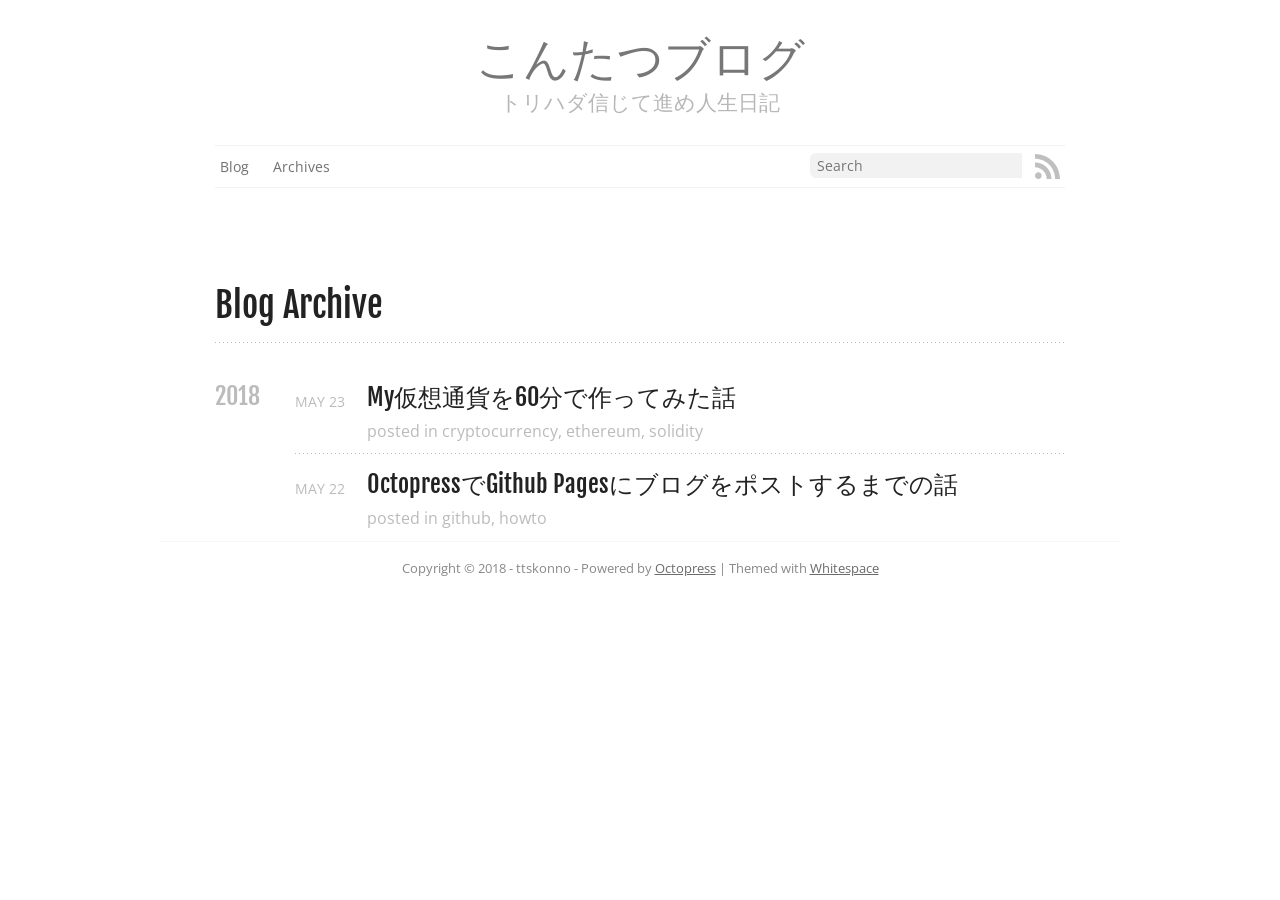
==== blog/archives/index.html @ ac62be60 "Site updated at 2018-05-23 21:17:52 UTC" ====
<!DOCTYPE html>
<!--[if IEMobile 7 ]><html class="no-js iem7"><![endif]-->
<!--[if lt IE 9]><html class="no-js lte-ie8"><![endif]-->
<!--[if (gt IE 8)|(gt IEMobile 7)|!(IEMobile)|!(IE)]><!--><html class="no-js" lang="en"><!--<![endif]-->
<head>
  <meta charset="utf-8">
  <title>Blog Archive - こんたつブログ</title>
  <meta name="author" content="ttskonno">

  
  <meta name="description" content="Blog Archive 2018 My仮想通貨を60分で作ってみた話
May 23 2018 posted in cryptocurrency, ethereum, solidity OctopressでGithub Pagesにブログをポストするまでの話
May 22 2018 posted &hellip;">
  

  <!-- http://t.co/dKP3o1e -->
  <meta name="HandheldFriendly" content="True">
  <meta name="MobileOptimized" content="320">
  <meta name="viewport" content="width=device-width, initial-scale=1">

  
  <link rel="canonical" href="http://ttskonno.github.io/blog/archives">
  <link href="/favicon.png" rel="icon">
  <link href="/stylesheets/screen.css" media="screen, projection" rel="stylesheet" type="text/css">
  <link href="/atom.xml" rel="alternate" title="こんたつブログ" type="application/atom+xml">
  <script src="/javascripts/modernizr-2.0.js"></script>
  <script src="//ajax.googleapis.com/ajax/libs/jquery/1.9.1/jquery.min.js"></script>
  <script>!window.jQuery && document.write(unescape('%3Cscript src="/javascripts/libs/jquery.min.js"%3E%3C/script%3E'))</script>
  <script src="/javascripts/octopress.js" type="text/javascript"></script>
  <!--Fonts from Google"s Web font directory at http://google.com/webfonts -->
<link href="//fonts.googleapis.com/css?family=PT+Serif:regular,italic,bold,bolditalic" rel="stylesheet" type="text/css">
<link href="//fonts.googleapis.com/css?family=Open+Sans" rel="stylesheet" type="text/css">
<link href="//fonts.googleapis.com/css?family=Fjalla+One" rel="stylesheet" type="text/css">
<!--- MathJax Configuration -->
<script type="text/javascript" src="//cdn.mathjax.org/mathjax/latest/MathJax.js?config=TeX-AMS-MML_HTMLorMML"></script>
  

</head>

<body   class="collapse-sidebar sidebar-footer" >
  <header role="banner"><hgroup>
  <h1><a href="/">こんたつブログ</a></h1>
  
    <h2>トリハダ信じて進め人生日記</h2>
  
</hgroup>

</header>
  <nav role="navigation"><ul class="subscribe" data-subscription="rss">
  <li><a href="/atom.xml" rel="subscribe-rss" title="subscribe via RSS" target="_blank"><svg version="1.1" xmlns="http://www.w3.org/2000/svg" xmlns:xlink="http://www.w3.org/1999/xlink" width="25" height="25" viewbox="0 0 100 100"><path class="social" d="M 13.310204,73.332654 C 5.967347,73.332654 0,79.322448 0,86.621428 c 0,7.338776 5.967347,13.262246 13.310204,13.262246 7.370408,0 13.328572,-5.92245 13.328572,-13.262246 0,-7.29898 -5.958164,-13.288774 -13.328572,-13.288774 z M 0.01530612,33.978572 V 53.143878 C 12.493878,53.143878 24.229592,58.02347 33.068368,66.865306 41.894898,75.685714 46.767346,87.47449 46.767346,100 h 19.25 C 66.017346,63.592858 36.4,33.979592 0.01530612,33.978572 l 0,0 z M 0.03877552,0 V 19.17449 C 44.54796,19.17551 80.77551,55.437756 80.77551,100 H 100 C 100,44.87653 55.15102,0 0.03877552,0 z"></path></svg></a></li>
  
</ul>
  
  
  
  
  
  
  
  
  
  
    
      <form action="https://www.google.com/search" method="get">
        <fieldset role="search">
          <input type="hidden" name="sitesearch" value="ttskonno.github.io" />
    
          <input class="search" type="text" name="q" results="0" placeholder="Search"/>
        </fieldset>
      </form>
  
<ul class="main-navigation">
  <li><a href="/">Blog</a></li>
  <li><a href="/blog/archives">Archives</a></li>
</ul>

</nav>
  <div id="main">
    <div id="content">
      <div>
<article role="article">
  
  <header>
    <h1 class="entry-title">Blog Archive</h1>
    
  </header>
  
  <div id="blog-archives">



  
  <h2>2018</h2>

<article>
  
<h1><a href="/blog/2018/05/23/mycryptocurrency/">My仮想通貨を60分で作ってみた話</a></h1>
<time datetime="2018-05-23T19:53:57+09:00" pubdate><span class='month'>May</span> <span class='day'>23</span> <span class='year'>2018</span></time>

<footer>
  <span class="categories">posted in <a class='category' href='/blog/categories/cryptocurrency/'>cryptocurrency</a>, <a class='category' href='/blog/categories/ethereum/'>ethereum</a>, <a class='category' href='/blog/categories/solidity/'>solidity</a></span>
</footer>


</article>



<article>
  
<h1><a href="/blog/2018/05/22/test/">OctopressでGithub Pagesにブログをポストするまでの話</a></h1>
<time datetime="2018-05-22T14:05:03+09:00" pubdate><span class='month'>May</span> <span class='day'>22</span> <span class='year'>2018</span></time>

<footer>
  <span class="categories">posted in <a class='category' href='/blog/categories/github/'>github</a>, <a class='category' href='/blog/categories/howto/'>howto</a></span>
</footer>


</article>

</div>

  
</article>


</div>

<aside class="sidebar">
  
    
  
</aside>


    </div>
  </div>
  <footer role="contentinfo"><p>
  Copyright &copy; 2018 - ttskonno -
  <span class="credit">Powered by <a href="http://octopress.org">Octopress</a> | Themed with <a href="https://github.com/lucaslew/whitespace">Whitespace</a></span>
</p>

</footer>
  










  <script type="text/javascript">
    (function(){
      var twitterWidgets = document.createElement('script');
      twitterWidgets.type = 'text/javascript';
      twitterWidgets.async = true;
      twitterWidgets.src = '//platform.twitter.com/widgets.js';
      document.getElementsByTagName('head')[0].appendChild(twitterWidgets);
    })();
  </script>





</body>
</html>
---- stylesheets/screen.css ----
html,body,div,span,applet,object,iframe,h1,h2,h3,h4,h5,h6,p,blockquote,pre,a,abbr,acronym,address,big,cite,code,del,dfn,em,img,ins,kbd,q,s,samp,small,strike,strong,sub,sup,tt,var,b,u,i,center,dl,dt,dd,ol,ul,li,fieldset,form,label,legend,table,caption,tbody,tfoot,thead,tr,th,td,article,aside,canvas,details,embed,figure,figcaption,footer,header,hgroup,menu,nav,output,ruby,section,summary,time,mark,audio,video{margin:0;padding:0;border:0;font:inherit;font-size:100%;vertical-align:baseline}html{line-height:1}ol,ul{list-style:none}table{border-collapse:collapse;border-spacing:0}caption,th,td{text-align:left;font-weight:normal;vertical-align:middle}q,blockquote{quotes:none}q:before,q:after,blockquote:before,blockquote:after{content:"";content:none}a img{border:none}article,aside,details,figcaption,figure,footer,header,hgroup,main,menu,nav,section,summary{display:block}article,aside,details,figcaption,figure,footer,header,hgroup,main,menu,nav,section,summary{display:block}a{color:#195ea2}a:visited{color:#275480}a:focus{color:#0278ec}a:hover{color:#0278ec}a:active{color:#0151a0}aside.sidebar a{color:#195ea2}aside.sidebar a:focus{color:#0278ec}aside.sidebar a:hover{color:#0278ec}aside.sidebar a:active{color:#0151a0}a{-moz-transition:color .3s;-o-transition:color .3s;-webkit-transition:color .3s;transition:color .3s}html{background:#fff;overflow-y:scroll}body>div{background:#fff;border-bottom:0}body>div>div{background:#fff;border-right:0}.heading,body>header h1,h1,h2,h3,h4,h5,h6{font-family:"Fjalla One","Georgia","Helvetica Neue",Arial,NanumBarunGothic,"Apple SD Gothic Neo",AppleGothic,"Malgun Gothic",DotumChe,sans-serif}.sans,body,body>header h2,article header p.meta,article>footer,#content .blog-index footer,html .gist .gist-file .gist-meta,#blog-archives a.category,#blog-archives time,body>footer{font-family:"Open Sans","Helvetica Neue",Arial,NanumBarunGothic,"Apple SD Gothic Neo",AppleGothic,"Malgun Gothic",DotumChe,sans-serif}.serif,#content .blog-index a[rel=full-article]{font-family:"PT Serif",Georgia,Times,"Times New Roman",serif}.mono,pre,code,tt,p code,li code{font-family:Menlo,Monaco,"Andale Mono","lucida console","Courier New",DotumChe,monospace}body>header h1{font-size:2.2em;font-family:"Fjalla One","Georgia","Helvetica Neue",Arial,NanumBarunGothic,"Apple SD Gothic Neo",AppleGothic,"Malgun Gothic",DotumChe,sans-serif;font-weight:normal;line-height:1.2em;margin-bottom:0.6667em}body>header h2{font-family:"PT Serif",Georgia,Times,"Times New Roman",serif}body{line-height:1.5em;color:#222;font-size:1em}h1{font-size:2.2em;line-height:1.2em}h1,h2,h3,h4,h5,h6{text-rendering:optimizelegibility;margin-bottom:1em;font-weight:bold}h2,section h1{font-size:1.5em;font-weight:bold}h3,section h2,section section h1{font-size:1.3em;color:#848484;font-weight:bold}h4,section h3,section section h2,section section section h1{font-size:1em;color:#848484}h5,section h4,section section h3{font-size:.9em;color:#848484}h6,section h5,section section h4,section section section h3{font-size:.8em;color:#848484}p,article blockquote,ul,ol{margin-bottom:1.5em}ul{list-style-type:disc}ul ul{list-style-type:circle;margin-bottom:0px}ul ul ul{list-style-type:square;margin-bottom:0px}ol{list-style-type:decimal}ol ol{list-style-type:lower-alpha;margin-bottom:0px}ol ol ol{list-style-type:lower-roman;margin-bottom:0px}ul,ul ul,ul ol,ol,ol ul,ol ol{margin-left:2em}ul ul,ul ol,ol ul,ol ol{margin-bottom:0em}strong{font-weight:bold}em{font-style:italic}sup,sub{font-size:0.8em;position:relative;display:inline-block}sup{top:-.5em}sub{bottom:-.5em}q{font-style:italic}q:before{content:"\201C"}q:after{content:"\201D"}em,dfn{font-style:italic}strong,dfn{font-weight:bold}del,s{text-decoration:line-through}abbr,acronym{border-bottom:1px dotted;cursor:help}sub,sup{line-height:0}hr{margin-bottom:0.2em}small{font-size:.8em}big{font-size:1.2em}article blockquote{font-style:italic;position:relative;font-size:1.2em;line-height:1.5em;padding-left:1em;border-left:4px solid rgba(187,187,187,0.5)}article blockquote cite{font-style:italic}article blockquote cite a{color:#bbb !important;word-wrap:break-word}article blockquote cite:before{content:'\2014';padding-right:.3em;padding-left:.3em;color:#bbb}@media only screen and (min-width: 992px){article blockquote{padding-left:1.5em;border-left-width:4px}}.pullquote-right:before,.pullquote-left:before{padding:0;border:none;content:attr(data-pullquote);float:right;width:45%;margin:.5em 0 1em 1.5em;position:relative;top:7px;font-size:1.4em;line-height:1.45em}.pullquote-left:before{float:left;margin:.5em 1.5em 1em 0}.force-wrap,article a{white-space:-moz-pre-wrap;white-space:-pre-wrap;white-space:-o-pre-wrap;white-space:pre-wrap;word-wrap:break-word}.group,body>header,body>nav,body>footer,body #content>article,body #content>div>article,body #content>div>section,body div.pagination,aside.sidebar,#main,#content,.sidebar{*zoom:1}.group:after,body>header:after,body>nav:after,body>footer:after,body #content>article:after,body #content>div>article:after,body #content>div>section:after,body div.pagination:after,#main:after,#content:after,.sidebar:after{content:"";display:table;clear:both}body{-webkit-text-size-adjust:none;max-width:960px;position:relative;margin:0 auto}body>header,body>nav,body>footer,body #content>article,body #content>div>article,body #content>div>section{margin-left:18px;margin-right:18px}@media only screen and (min-width: 480px){body>header,body>nav,body>footer,body #content>article,body #content>div>article,body #content>div>section{margin-left:25px;margin-right:25px}}@media only screen and (min-width: 768px){body>header,body>nav,body>footer,body #content>article,body #content>div>article,body #content>div>section{margin-left:35px;margin-right:35px}}@media only screen and (min-width: 992px){body>header,body>nav,body>footer,body #content>article,body #content>div>article,body #content>div>section{margin-left:55px;margin-right:55px}}body div.pagination{margin-left:18px;margin-right:18px}@media only screen and (min-width: 480px){body div.pagination{margin-left:25px;margin-right:25px}}@media only screen and (min-width: 768px){body div.pagination{margin-left:35px;margin-right:35px}}@media only screen and (min-width: 992px){body div.pagination{margin-left:55px;margin-right:55px}}body>header{text-align:center;font-size:1em;padding-top:1.5em;padding-bottom:1.5em}#content{overflow:hidden}#content>div,#content>article{width:100%}aside.sidebar{float:none;padding:0 18px 1px;border-top:1px solid #ededed}.flex-content,article img,article video,article .flash-video{max-width:100%;height:auto}.basic-alignment.left,article img.left,article video.left,article .left.flash-video{float:left;margin-right:1.5em}.basic-alignment.right,article img.right,article video.right,article .right.flash-video{float:right;margin-left:1.5em}.basic-alignment.center,article img.center,article video.center,article .center.flash-video{display:block;margin:0 auto 1.5em}.basic-alignment.left,article img.left,article video.left,article .left.flash-video,.basic-alignment.right,article img.right,article video.right,article .right.flash-video{margin-bottom:.8em}.toggle-sidebar,.no-sidebar .toggle-sidebar{display:none}@media only screen and (min-width: 750px){body.sidebar-footer aside.sidebar{float:none;width:auto;clear:left;margin:0;padding:0 35px 1px;background-color:#fff;border-top:1px solid #f7f7f7}body.sidebar-footer aside.sidebar section.odd,body.sidebar-footer aside.sidebar section.even{float:left;width:48%}body.sidebar-footer aside.sidebar section.odd{margin-left:0}body.sidebar-footer aside.sidebar section.even{margin-left:4%}body.sidebar-footer aside.sidebar.thirds section{width:30%;margin-left:5%}body.sidebar-footer aside.sidebar.thirds section.first{margin-left:0;clear:both}}body.sidebar-footer #content{margin-right:0px}body.sidebar-footer .toggle-sidebar{display:none}@media only screen and (min-width: 550px){body>header{font-size:1em}}@media only screen and (min-width: 750px){aside.sidebar{float:none;width:auto;clear:left;margin:0;padding:0 35px 1px;background-color:#fff;border-top:1px solid #f7f7f7}aside.sidebar section.odd,aside.sidebar section.even{float:left;width:48%}aside.sidebar section.odd{margin-left:0}aside.sidebar section.even{margin-left:4%}aside.sidebar.thirds section{width:30%;margin-left:5%}aside.sidebar.thirds section.first{margin-left:0;clear:both}}@media only screen and (min-width: 768px){body{-webkit-text-size-adjust:auto}body>header{font-size:1.2em}#main{padding:0;margin:0 auto}#content{overflow:visible;margin-right:240px;position:relative}.no-sidebar #content{margin-right:0;border-right:0}.collapse-sidebar #content{margin-right:20px}#content>div,#content>article{text-align:justify;float:left}#content article{padding-top:3.3em}aside.sidebar{width:210px;padding:0 15px 15px;background:none;clear:none;float:left;margin:0 -100% 0 0}aside.sidebar section{width:auto;margin-left:0}aside.sidebar section.odd,aside.sidebar section.even{float:none;width:auto;margin-left:0}.collapse-sidebar aside.sidebar{float:none;width:auto;clear:left;margin:0;padding:0 35px 1px;background-color:#fff;border-top:1px solid #f7f7f7}.collapse-sidebar aside.sidebar section.odd,.collapse-sidebar aside.sidebar section.even{float:left;width:48%}.collapse-sidebar aside.sidebar section.odd{margin-left:0}.collapse-sidebar aside.sidebar section.even{margin-left:4%}.collapse-sidebar aside.sidebar.thirds section{width:30%;margin-left:5%}.collapse-sidebar aside.sidebar.thirds section.first{margin-left:0;clear:both}}@media only screen and (min-width: 992px){body>header{font-size:1.3em}#content{margin-right:300px}#content article{padding-top:4em}aside.sidebar{width:260px;padding:1.2em 20px 20px}.collapse-sidebar aside.sidebar{padding-left:55px;padding-right:55px}}body>header{background:#fff}body>header h1{display:inline-block;margin:0}body>header h1 a,body>header h1 a:visited,body>header h1 a:hover{color:#777;text-decoration:none}body>header h2{margin:.2em 0 0;font-size:1em;color:#b7b7b7;font-weight:normal}body>nav{position:relative;background-color:#fff;border-top:1px solid #f2f2f2;border-bottom:1px solid #f2f2f2;padding-top:.35em;padding-bottom:.35em;padding-left:5px;padding-right:5px}body>nav form{padding-top:.05em;-moz-background-clip:padding;-o-background-clip:padding-box;-webkit-background-clip:padding;background-clip:padding-box}body>nav form .search{font-size:.85em;font-family:"Open Sans","Helvetica Neue",Arial,NanumBarunGothic,"Apple SD Gothic Neo",AppleGothic,"Malgun Gothic",DotumChe,sans-serif;line-height:1.1em;width:95%;-moz-border-radius:.5em;-webkit-border-radius:.5em;border-radius:.5em;-moz-background-clip:padding;-o-background-clip:padding-box;-webkit-background-clip:padding;background-clip:padding-box;-moz-box-shadow:#fff 0 1px;-webkit-box-shadow:#fff 0 1px;box-shadow:#fff 0 1px;border:1px solid #e6e6e6;background-color:#f2f2f2;border-radius:0.4em 0em 0em 0.4em;box-shadow:none;border:0px;padding-top:0.3em;padding-bottom:0.3em;padding-left:0.5em;padding-right:0.5em}body>nav form .search:focus{border-color:#0278ec;-moz-box-shadow:#0278ec 0 0 4px,#0278ec 0 0 3px inset;-webkit-box-shadow:#0278ec 0 0 4px,#0278ec 0 0 3px inset;box-shadow:#0278ec 0 0 4px,#0278ec 0 0 3px inset;background-color:#fff;outline:none}body>nav fieldset[role=search]{float:right;width:48%}body>nav fieldset.mobile-nav{float:left;width:48%}body>nav fieldset.mobile-nav select{width:100%;font-size:.8em;border:1px solid #888}body>nav ul{display:none}@media only screen and (min-width: 550px){body>nav{font-size:0.95em}body>nav ul{margin:0;padding:0;border:0;overflow:hidden;*zoom:1;float:left;display:block;padding-top:.1em}body>nav ul li{list-style-image:none;list-style-type:none;margin-left:0;white-space:nowrap;float:left;padding-left:0;padding-right:0}body>nav ul li:first-child{padding-left:0}body>nav ul li:last-child{padding-right:0}body>nav ul li.last{padding-right:0}body>nav ul.subscription{margin-left:.8em;float:right}body>nav ul.subscription li:last-child a{padding-right:0}body>nav ul.subscribe{margin-top:-.2em;margin-bottom:-.27em;margin-left:.8em;float:right}body>nav ul.subscribe li:last-child a{padding-right:0}body>nav ul li{margin:0}body>nav a{color:#737373;font-family:"Open Sans","Helvetica Neue",Arial,NanumBarunGothic,"Apple SD Gothic Neo",AppleGothic,"Malgun Gothic",DotumChe,sans-serif;text-shadow:#f7f7f7 0 1px;float:left;text-decoration:none;font-size:.9em;padding:.3em 0 .1em;line-height:1.5em}body>nav a:visited{color:#737373}body>nav a:hover{color:#1a1a1a}body>nav li+li{border-left:0;margin-left:.8em}body>nav li+li a{padding-left:.8em;border-left:1px solid #fff}body>nav form{float:right;text-align:left;padding-left:.8em;width:175px}body>nav form .search{width:93%;font-size:.95em;line-height:1.2em}body>nav ul[data-subscription$=email]+form{width:97px}body>nav ul[data-subscription$=email]+form .search{width:91%}body>nav fieldset.mobile-nav{display:none}body>nav fieldset[role=search]{width:99%}}@media only screen and (min-width: 992px){body>nav form{width:215px}body>nav ul[data-subscription$=email]+form{width:147px}}.no-placeholder body>nav .search{text-indent:1.3em}@media only screen and (min-width: 550px){.maskImage body>nav ul[data-subscription$=email]+form{width:123px}}@media only screen and (min-width: 992px){.maskImage body>nav ul[data-subscription$=email]+form{width:173px}}.maskImage ul.subscription{position:relative;top:.2em}.maskImage ul.subscription li,.maskImage ul.subscription a{border:0;padding:0}.maskImage a[rel=subscribe-bitbucket]{position:relative;top:0px;text-indent:-999999em;border:0;padding:0}.maskImage a[rel=subscribe-bitbucket],.maskImage a[rel=subscribe-bitbucket]:after{-webkit-mask-image:url('/images/bitbucket_22_gray.png?1527043331');-moz-mask-image:url('/images/bitbucket_22_gray.png?1527043331');-ms-mask-image:url('/images/bitbucket_22_gray.png?1527043331');-o-mask-image:url('/images/bitbucket_22_gray.png?1527043331');mask-image:url('/images/bitbucket_22_gray.png?1527043331');-webkit-mask-repeat:no-repeat;-moz-mask-repeat:no-repeat;-ms-mask-repeat:no-repeat;-o-mask-repeat:no-repeat;mask-repeat:no-repeat;-webkit-mask-size:100% 100%;-moz-mask-size:100% 100%;-ms-mask-size:100% 100%;-o-mask-size:100% 100%;mask-size:100% 100%;width:22px;height:22px}@media (min--moz-device-pixel-ratio: 1.3), (-o-min-device-pixel-ratio: 2.6 / 2), (-webkit-min-device-pixel-ratio: 1.3), (min-device-pixel-ratio: 1.3), (min-resolution: 1.3dppx){.maskImage a[rel=subscribe-bitbucket],.maskImage a[rel=subscribe-bitbucket]:after{width:22px;height:22px}}.maskImage a[rel=subscribe-bitbucket]:after{content:"";position:absolute;top:0;left:0;background-color:#999}.maskImage a[rel=subscribe-bitbucket]:hover:after{background-color:#a6a6a6}.maskImage a[rel=subscribe-pinboard]{position:relative;top:0px;text-indent:-999999em;border:0;padding:0}.maskImage a[rel=subscribe-pinboard],.maskImage a[rel=subscribe-pinboard]:after{-webkit-mask-image:url('/images/pinboard_22_gray.png?1527043331');-moz-mask-image:url('/images/pinboard_22_gray.png?1527043331');-ms-mask-image:url('/images/pinboard_22_gray.png?1527043331');-o-mask-image:url('/images/pinboard_22_gray.png?1527043331');mask-image:url('/images/pinboard_22_gray.png?1527043331');-webkit-mask-repeat:no-repeat;-moz-mask-repeat:no-repeat;-ms-mask-repeat:no-repeat;-o-mask-repeat:no-repeat;mask-repeat:no-repeat;-webkit-mask-size:100% 100%;-moz-mask-size:100% 100%;-ms-mask-size:100% 100%;-o-mask-size:100% 100%;mask-size:100% 100%;width:22px;height:22px}@media (min--moz-device-pixel-ratio: 1.3), (-o-min-device-pixel-ratio: 2.6 / 2), (-webkit-min-device-pixel-ratio: 1.3), (min-device-pixel-ratio: 1.3), (min-resolution: 1.3dppx){.maskImage a[rel=subscribe-pinboard],.maskImage a[rel=subscribe-pinboard]:after{width:22px;height:22px}}.maskImage a[rel=subscribe-pinboard]:after{content:"";position:absolute;top:0;left:0;background-color:#999}.maskImage a[rel=subscribe-pinboard]:hover:after{background-color:#a6a6a6}.maskImage a[rel=subscribe-email]{position:relative;top:1px;text-indent:-999999em;background-color:#fff;border:0;padding:0}.maskImage a[rel=subscribe-email],.maskImage a[rel=subscribe-email]:after{-webkit-mask-image:url('/images/email.png?1527043331');-moz-mask-image:url('/images/email.png?1527043331');-ms-mask-image:url('/images/email.png?1527043331');-o-mask-image:url('/images/email.png?1527043331');mask-image:url('/images/email.png?1527043331');-webkit-mask-repeat:no-repeat;-moz-mask-repeat:no-repeat;-ms-mask-repeat:no-repeat;-o-mask-repeat:no-repeat;mask-repeat:no-repeat;-webkit-mask-size:100% 100%;-moz-mask-size:100% 100%;-ms-mask-size:100% 100%;-o-mask-size:100% 100%;mask-size:100% 100%;width:28px;height:22px}.maskImage a[rel=subscribe-email]:after{content:"";position:absolute;top:-1px;left:0;background-color:#999}.maskImage a[rel=subscribe-email]:hover:after{background-color:#a6a6a6}svg path.social,svg g.social path,svg g.social rect{fill:#bfbfbf;transition:.3s}svg:hover path.social,svg:hover g.social path,svg:hover g.social rect{fill:#e0e0e0}article{padding-top:2.3em}article a,article a:visited,article a:active,article a:hover{text-decoration:none}article header{position:relative;padding-top:2em;padding-bottom:1em;padding-left:0;padding-right:0;margin-bottom:1em;background:url('[data-uri]') bottom left repeat-x}article header h1{margin:0;font-weight:400}article header h1 a{text-decoration:none;color:#222}article header h1 a:visited{color:#222}article header p{font-size:.9em;color:#bbb;margin:0}article header p.meta{text-transform:uppercase;position:absolute;top:0}@media only screen and (min-width: 768px){article header{margin-bottom:1.5em;padding-bottom:1em;background:url('[data-uri]') bottom left repeat-x}}article h2{padding-top:0.8em;background:url('[data-uri]') top left repeat-x}.entry-content article h2:first-child,article header+h2{padding-top:0}article h2:first-child,article header+h2{background:none}article .feature{padding-top:.5em;margin-bottom:1em;padding-bottom:1em;background:url('[data-uri]') bottom left repeat-x;font-size:2.0em;font-style:italic;line-height:1.3em}article img,article video,article .flash-video{-moz-border-radius:.3em;-webkit-border-radius:.3em;border-radius:.3em;-moz-box-shadow:rgba(0,0,0,0.15) 0 1px 4px;-webkit-box-shadow:rgba(0,0,0,0.15) 0 1px 4px;box-shadow:rgba(0,0,0,0.15) 0 1px 4px;-moz-box-sizing:border-box;-webkit-box-sizing:border-box;box-sizing:border-box;border:#fff 0.5em solid}article video,article .flash-video{margin:0 auto 1.5em}article video{display:block;width:100%}article .flash-video>div{position:relative;display:block;padding-bottom:56.25%;padding-top:1px;height:0;overflow:hidden}article .flash-video>div iframe,article .flash-video>div object,article .flash-video>div embed{position:absolute;top:0;left:0;width:100%;height:100%}article>footer{padding-bottom:2.5em;margin-top:2em}article>footer p.meta{margin-bottom:.8em;font-size:.85em;clear:both;overflow:hidden}.blog-index article+article{background:url('[data-uri]') top left repeat-x}#content .blog-index{padding-top:0;padding-bottom:0}#content .blog-index article header{background:none;padding-bottom:0}#content .blog-index article h1{font-size:2.2em}#content .blog-index article h1 a{color:inherit}#content .blog-index article h1 a:hover{color:#0278ec}#content .blog-index a[rel=full-article]{background:#ebebeb;display:inline-block;padding:.4em .8em;margin-right:.5em;text-decoration:none;color:#6f6f6f;-moz-transition:background-color .5s;-o-transition:background-color .5s;-webkit-transition:background-color .5s;transition:background-color .5s}#content .blog-index a[rel=full-article]:hover{background:#0278ec;text-shadow:none;color:#f8f8f8}#content .blog-index footer{margin-top:1em}.separator,article>footer .byline+time:before,article>footer time+time:before,article>footer .comments:before,article>footer .byline ~ .categories:before{content:"\2022 ";padding:0 .4em 0 .2em;display:inline-block}#content div.pagination{text-align:center;font-size:.95em;position:relative;background:none repeat scroll 0 0 transparent;margin-top:4em;margin-bottom:0;padding-top:1.5em;padding-bottom:1.5em;border-top:dotted 1px #D1D1D1;border-bottom:dotted 1px #D1D1D1}#content div.pagination a{text-decoration:none;color:#bbb}#content div.pagination a.prev{position:absolute;left:0}#content div.pagination a.next{position:absolute;right:0}#content div.pagination a:hover{color:#0278ec}#content div.pagination a[href*=archive]:before,#content div.pagination a[href*=archive]:after{content:'\2014';padding:0 .3em}p.meta+.sharing{padding-top:1em;padding-left:0;background:url('[data-uri]') top left repeat-x}#fb-root{display:none}.fb-like.fb_iframe_widget span{vertical-align:baseline !important}.highlight,html .gist .gist-file .gist-syntax .gist-highlight{border:1px solid #ebebeb !important}.highlight table td.code,.highlight td.line-data,html .gist .gist-file .gist-syntax .gist-highlight table td.code,html .gist .gist-file .gist-syntax .gist-highlight td.line-data{width:100%}.highlight .line-numbers,html .gist .gist-file .gist-syntax .highlight .line_numbers{text-align:right;font-size:13px;line-height:1.45em;background:#f6f6f6 !important;border-right:1px solid #f3f3f3 !important;-moz-box-shadow:#f8f8f8 -1px 0 inset;-webkit-box-shadow:#f8f8f8 -1px 0 inset;box-shadow:#f8f8f8 -1px 0 inset;text-shadow:#fdfdfd 0 -1px;padding:.8em !important;-moz-border-radius:0;-webkit-border-radius:0;border-radius:0}.highlight .line-numbers span,html .gist .gist-file .gist-syntax .highlight .line_numbers span{color:#93a1a1 !important}figure.code,.gist-file,pre{-moz-box-shadow:rgba(0,0,0,0.06) 0 0 10px;-webkit-box-shadow:rgba(0,0,0,0.06) 0 0 10px;box-shadow:rgba(0,0,0,0.06) 0 0 10px}figure.code .highlight pre,.gist-file .highlight pre,pre .highlight pre{-moz-box-shadow:none;-webkit-box-shadow:none;box-shadow:none}html .gist .gist-file{margin-bottom:1.8em;position:relative;border:none;padding-top:26px !important}html .gist .gist-file .highlight{margin-bottom:0}html .gist .gist-file .gist-syntax{border-bottom:0 !important;background:none !important}html .gist .gist-file .gist-syntax .gist-highlight{background:#f3f3f3 !important}html .gist .gist-file .gist-syntax .highlight pre{font-size:13px;padding:0}html .gist .gist-file .gist-meta{padding:.6em 0.8em;border:1px solid #fdfdfd !important;color:#93a1a1;font-size:.7em !important;background:#f8f8f8;border:1px solid #ebebeb !important;border-top:1px solid #f8f8f8 !important;line-height:1.5em}html .gist .gist-file .gist-meta a{color:#717878 !important;text-decoration:none}html .gist .gist-file .gist-meta a:hover,html .gist .gist-file .gist-meta a:focus{text-decoration:underline}html .gist .gist-file .gist-meta a:hover{color:#4f4f4f !important}html .gist .gist-file .gist-meta a[href*='#file']{position:absolute;top:0;left:0;right:0;color:#474747 !important}html .gist .gist-file .gist-meta a[href*='#file']:hover{color:#195ea2 !important}html .gist .gist-file .gist-meta a[href*=raw]{top:.4em}pre{background:#f3f3f3;-moz-border-radius:.4em;-webkit-border-radius:.4em;border-radius:.4em;border:1px solid #ebebeb;line-height:1.45em;font-size:13px;margin-bottom:2.1em;padding:.8em 1em;color:#4f4f4f;overflow:auto}h3.filename+pre{-moz-border-radius-topleft:0px;-webkit-border-top-left-radius:0px;border-top-left-radius:0px;-moz-border-radius-topright:0px;-webkit-border-top-right-radius:0px;border-top-right-radius:0px}p code,li code{display:inline;word-wrap:break-word;background:#fff;font-size:.8em;line-height:1.5em;color:#555;border:1px solid #ddd;-moz-border-radius:.4em;-webkit-border-radius:.4em;border-radius:.4em;padding:0 .3em;margin:-1px 0}p pre code,li pre code{font-size:1em !important;background:none;border:none}.pre-code,html .gist .gist-file .gist-syntax .highlight pre,.highlight code{font-family:Menlo,Monaco,"Andale Mono","lucida console","Courier New",DotumChe,monospace !important;overflow:scroll;overflow-y:hidden;display:block;padding:.8em;overflow-x:auto;line-height:1.45em;background:#f3f3f3 !important;color:#4f4f4f !important}.pre-code span,html .gist .gist-file .gist-syntax .highlight pre span,.highlight code span{color:#4f4f4f !important}.pre-code span,html .gist .gist-file .gist-syntax .highlight pre span,.highlight code span{font-style:normal !important;font-weight:normal !important}.pre-code .c,html .gist .gist-file .gist-syntax .highlight pre .c,.highlight code .c{color:#93a1a1 !important;font-style:italic !important}.pre-code .cm,html .gist .gist-file .gist-syntax .highlight pre .cm,.highlight code .cm{color:#93a1a1 !important;font-style:italic !important}.pre-code .cp,html .gist .gist-file .gist-syntax .highlight pre .cp,.highlight code .cp{color:#93a1a1 !important;font-style:italic !important}.pre-code .c1,html .gist .gist-file .gist-syntax .highlight pre .c1,.highlight code .c1{color:#93a1a1 !important;font-style:italic !important}.pre-code .cs,html .gist .gist-file .gist-syntax .highlight pre .cs,.highlight code .cs{color:#93a1a1 !important;font-weight:bold !important;font-style:italic !important}.pre-code .err,html .gist .gist-file .gist-syntax .highlight pre .err,.highlight code .err{color:#dc322f !important;background:none !important}.pre-code .k,html .gist .gist-file .gist-syntax .highlight pre .k,.highlight code .k{color:#cb4b16 !important}.pre-code .o,html .gist .gist-file .gist-syntax .highlight pre .o,.highlight code .o{color:#4f4f4f !important;font-weight:bold !important}.pre-code .p,html .gist .gist-file .gist-syntax .highlight pre .p,.highlight code .p{color:#4f4f4f !important}.pre-code .ow,html .gist .gist-file .gist-syntax .highlight pre .ow,.highlight code .ow{color:#2aa198 !important;font-weight:bold !important}.pre-code .gd,html .gist .gist-file .gist-syntax .highlight pre .gd,.highlight code .gd{color:#4f4f4f !important;background-color:#edc3c2 !important;display:inline-block}.pre-code .gd .x,html .gist .gist-file .gist-syntax .highlight pre .gd .x,.highlight code .gd .x{color:#4f4f4f !important;background-color:#ebafae !important;display:inline-block}.pre-code .ge,html .gist .gist-file .gist-syntax .highlight pre .ge,.highlight code .ge{color:#4f4f4f !important;font-style:italic !important}.pre-code .gh,html .gist .gist-file .gist-syntax .highlight pre .gh,.highlight code .gh{color:#93a1a1 !important}.pre-code .gi,html .gist .gist-file .gist-syntax .highlight pre .gi,.highlight code .gi{color:#4f4f4f !important;background-color:#cde4c2 !important;display:inline-block}.pre-code .gi .x,html .gist .gist-file .gist-syntax .highlight pre .gi .x,.highlight code .gi .x{color:#4f4f4f !important;background-color:#a7d592 !important;display:inline-block}.pre-code .gs,html .gist .gist-file .gist-syntax .highlight pre .gs,.highlight code .gs{color:#4f4f4f !important;font-weight:bold !important}.pre-code .gu,html .gist .gist-file .gist-syntax .highlight pre .gu,.highlight code .gu{color:#6c71c4 !important}.pre-code .kc,html .gist .gist-file .gist-syntax .highlight pre .kc,.highlight code .kc{color:#35a900 !important;font-weight:bold !important}.pre-code .kd,html .gist .gist-file .gist-syntax .highlight pre .kd,.highlight code .kd{color:#268bd2 !important}.pre-code .kp,html .gist .gist-file .gist-syntax .highlight pre .kp,.highlight code .kp{color:#cb4b16 !important;font-weight:bold !important}.pre-code .kr,html .gist .gist-file .gist-syntax .highlight pre .kr,.highlight code .kr{color:#d33682 !important;font-weight:bold !important}.pre-code .kt,html .gist .gist-file .gist-syntax .highlight pre .kt,.highlight code .kt{color:#2aa198 !important}.pre-code .n,html .gist .gist-file .gist-syntax .highlight pre .n,.highlight code .n{color:#268bd2 !important}.pre-code .na,html .gist .gist-file .gist-syntax .highlight pre .na,.highlight code .na{color:#268bd2 !important}.pre-code .nb,html .gist .gist-file .gist-syntax .highlight pre .nb,.highlight code .nb{color:#35a900 !important}.pre-code .nc,html .gist .gist-file .gist-syntax .highlight pre .nc,.highlight code .nc{color:#d33682 !important}.pre-code .no,html .gist .gist-file .gist-syntax .highlight pre .no,.highlight code .no{color:#b58900 !important}.pre-code .nl,html .gist .gist-file .gist-syntax .highlight pre .nl,.highlight code .nl{color:#35a900 !important}.pre-code .ne,html .gist .gist-file .gist-syntax .highlight pre .ne,.highlight code .ne{color:#268bd2 !important;font-weight:bold !important}.pre-code .nf,html .gist .gist-file .gist-syntax .highlight pre .nf,.highlight code .nf{color:#268bd2 !important;font-weight:bold !important}.pre-code .nn,html .gist .gist-file .gist-syntax .highlight pre .nn,.highlight code .nn{color:#b58900 !important}.pre-code .nt,html .gist .gist-file .gist-syntax .highlight pre .nt,.highlight code .nt{color:#268bd2 !important;font-weight:bold !important}.pre-code .nx,html .gist .gist-file .gist-syntax .highlight pre .nx,.highlight code .nx{color:#b58900 !important}.pre-code .vg,html .gist .gist-file .gist-syntax .highlight pre .vg,.highlight code .vg{color:#268bd2 !important}.pre-code .vi,html .gist .gist-file .gist-syntax .highlight pre .vi,.highlight code .vi{color:#268bd2 !important}.pre-code .nv,html .gist .gist-file .gist-syntax .highlight pre .nv,.highlight code .nv{color:#268bd2 !important}.pre-code .mf,html .gist .gist-file .gist-syntax .highlight pre .mf,.highlight code .mf{color:#2aa198 !important}.pre-code .m,html .gist .gist-file .gist-syntax .highlight pre .m,.highlight code .m{color:#2aa198 !important}.pre-code .mh,html .gist .gist-file .gist-syntax .highlight pre .mh,.highlight code .mh{color:#2aa198 !important}.pre-code .mi,html .gist .gist-file .gist-syntax .highlight pre .mi,.highlight code .mi{color:#2aa198 !important}.pre-code .s,html .gist .gist-file .gist-syntax .highlight pre .s,.highlight code .s{color:#2aa198 !important}.pre-code .sd,html .gist .gist-file .gist-syntax .highlight pre .sd,.highlight code .sd{color:#2aa198 !important}.pre-code .s2,html .gist .gist-file .gist-syntax .highlight pre .s2,.highlight code .s2{color:#2aa198 !important}.pre-code .se,html .gist .gist-file .gist-syntax .highlight pre .se,.highlight code .se{color:#dc322f !important}.pre-code .si,html .gist .gist-file .gist-syntax .highlight pre .si,.highlight code .si{color:#268bd2 !important}.pre-code .sr,html .gist .gist-file .gist-syntax .highlight pre .sr,.highlight code .sr{color:#2aa198 !important}.pre-code .s1,html .gist .gist-file .gist-syntax .highlight pre .s1,.highlight code .s1{color:#2aa198 !important}.pre-code div .gd,html .gist .gist-file .gist-syntax .highlight pre div .gd,.highlight code div .gd,.pre-code div .gd .x,html .gist .gist-file .gist-syntax .highlight pre div .gd .x,.highlight code div .gd .x,.pre-code div .gi,html .gist .gist-file .gist-syntax .highlight pre div .gi,.highlight code div .gi,.pre-code div .gi .x,html .gist .gist-file .gist-syntax .highlight pre div .gi .x,.highlight code div .gi .x{display:inline-block;width:100%}.highlight,.gist-highlight{margin-bottom:1.8em;background:#f3f3f3;overflow-y:hidden;overflow-x:auto}.highlight pre,.gist-highlight pre{background:none;-moz-border-radius:0px;-webkit-border-radius:0px;border-radius:0px;border:none;padding:0;margin-bottom:0}pre::-webkit-scrollbar,.highlight::-webkit-scrollbar,.gist-highlight::-webkit-scrollbar{height:.5em;background:rgba(0,0,0,0.15)}pre::-webkit-scrollbar-thumb:horizontal,.highlight::-webkit-scrollbar-thumb:horizontal,.gist-highlight::-webkit-scrollbar-thumb:horizontal{background:rgba(0,0,0,0.15);-webkit-border-radius:4px;border-radius:4px}.highlight code{background:#000}figure.code{background:none;padding:0;border:0;margin-bottom:1.5em}figure.code pre{margin-bottom:0}figure.code figcaption{position:relative}figure.code .highlight{margin-bottom:0}.code-title,html .gist .gist-file .gist-meta a[href*='#file'],h3.filename,figure.code figcaption{text-align:center;font-size:13px;line-height:2em;text-shadow:#cbcccc 0 1px 0;color:#474747;font-weight:normal;margin-bottom:0;-moz-border-radius-topleft:5px;-webkit-border-top-left-radius:5px;border-top-left-radius:5px;-moz-border-radius-topright:5px;-webkit-border-top-right-radius:5px;border-top-right-radius:5px;font-family:"Open Sans","Helvetica Neue",Arial,NanumBarunGothic,"Apple SD Gothic Neo",AppleGothic,"Malgun Gothic",DotumChe,sans-serif;background:#ccc url('/images/code_bg.png?1527043331') top repeat-x;border-top-color:#cbcbcb;border-left-color:#a5a5a5;border-right-color:#a5a5a5;border-bottom:0}.download-source,html .gist .gist-file .gist-meta a[href*=raw],figure.code figcaption a{position:absolute;right:.8em;text-decoration:none;color:#666 !important;z-index:1;font-size:13px;text-shadow:#cbcccc 0 1px 0;padding-left:3em}.download-source:hover,html .gist .gist-file .gist-meta a[href*=raw]:hover,figure.code figcaption a:hover,.download-source:focus,html .gist .gist-file .gist-meta a[href*=raw]:focus,figure.code figcaption a:focus{text-decoration:underline}#archive #content>div,#archive #content>div>article{padding-top:0}#blog-archives{color:#bbb}#blog-archives article{padding:1em 0 1em;position:relative;background:url('[data-uri]') bottom left repeat-x}#blog-archives article:last-child{background:none}#blog-archives article footer{padding:0;margin:0}#blog-archives h1{color:#222;margin-bottom:.3em}#blog-archives h2{display:none}#blog-archives h1{font-size:1.5em}#blog-archives h1 a{text-decoration:none;color:inherit;font-weight:normal;display:inline-block}#blog-archives h1 a:hover,#blog-archives h1 a:focus{text-decoration:underline}#blog-archives h1 a:hover{color:#0278ec}#blog-archives a.category,#blog-archives time{color:#bbb}#blog-archives .entry-content{display:none}#blog-archives time{font-size:.9em;line-height:1.2em}#blog-archives time .month,#blog-archives time .day{display:inline-block}#blog-archives time .month{text-transform:uppercase}#blog-archives p{margin-bottom:1em}#blog-archives a,#blog-archives .entry-content a{color:inherit}#blog-archives a:hover,#blog-archives .entry-content a:hover{color:#0278ec}#blog-archives a:hover{color:#0278ec}@media only screen and (min-width: 550px){#blog-archives article{margin-left:5em}#blog-archives h2{margin-bottom:.3em;font-weight:normal;display:inline-block;position:relative;top:-1px;float:left}#blog-archives h2:first-child{padding-top:.75em}#blog-archives time{position:absolute;text-align:right;left:0em;top:1.8em}#blog-archives .year{display:none}#blog-archives article{padding-left:4.5em;padding-bottom:.7em}#blog-archives a.category{line-height:1.1em}}#content>.category article{margin-left:0;padding-left:6.8em}#content>.category .year{display:inline}body>footer{text-align:center;font-size:.8em;color:#888;background-color:#FFF;position:relative;padding-top:1em;padding-bottom:1em;margin-bottom:3em;-moz-border-radius-bottomleft:.4em;-webkit-border-bottom-left-radius:.4em;border-bottom-left-radius:.4em;-moz-border-radius-bottomright:.4em;-webkit-border-bottom-right-radius:.4em;border-bottom-right-radius:.4em;z-index:1}body>footer a{color:#6b6b6b}body>footer a:visited{color:#6b6b6b}body>footer a:hover{color:#484848}body>footer p:last-child{margin-bottom:0}:not(.highlight)>table{margin:0 auto 1.5em auto}:not(.highlight)>table tr{background-color:#fff;border-top:1px solid #ccc}:not(.highlight)>table tr th,:not(.highlight)>table tr td{padding:6px 13px;border:1px solid #ddd}:not(.highlight)>table tr th{font-weight:bold}:not(.highlight)>table tr:nth-child(2n){background-color:#f8f8f8}
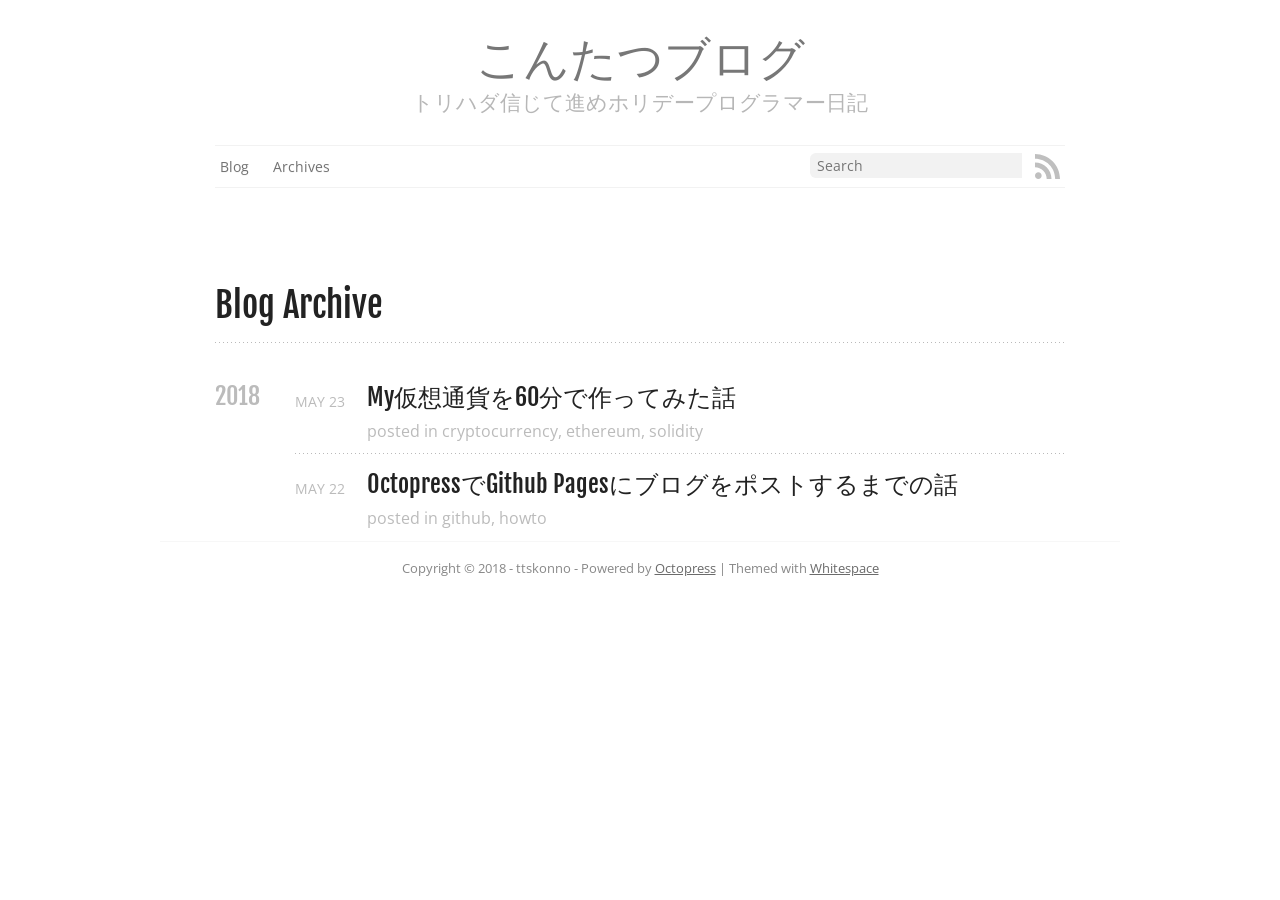
==== commit 60554292: "Site updated at 2018-05-24 01:27:49 UTC" ====
--- a/blog/archives/index.html
+++ b/blog/archives/index.html
@@ -42,7 +42,7 @@
   <header role="banner"><hgroup>
   <h1><a href="/">こんたつブログ</a></h1>
   
-    <h2>トリハダ信じて進め人生日記</h2>
+    <h2>トリハダ信じて進めホリデープログラマー日記</h2>
   
 </hgroup>
 
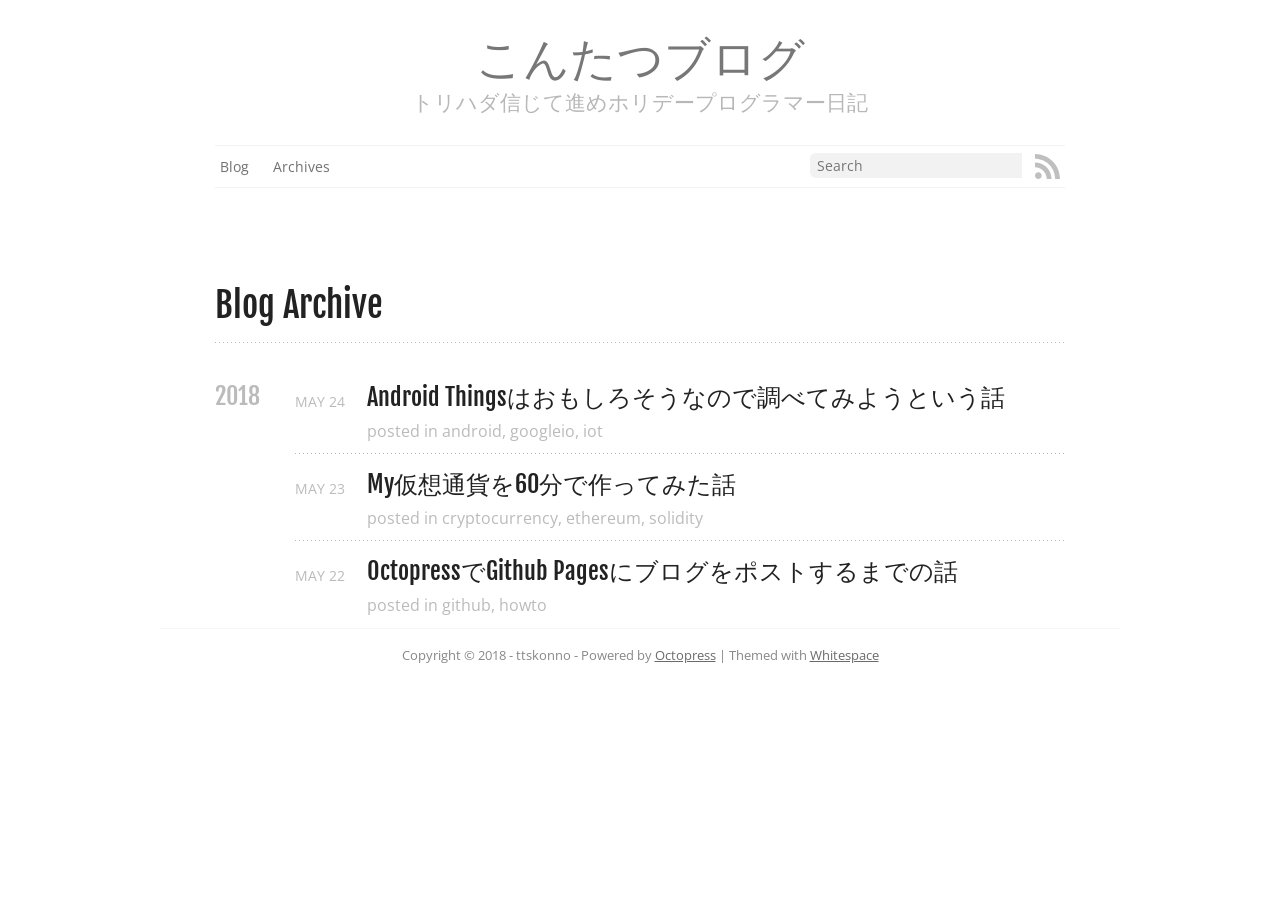
==== commit 48e45355: "Site updated at 2018-06-21 21:11:57 UTC" ====
--- a/blog/archives/index.html
+++ b/blog/archives/index.html
@@ -9,9 +9,9 @@
   <meta name="author" content="ttskonno">
 
   
-  <meta name="description" content="Blog Archive 2018 My仮想通貨を60分で作ってみた話
-May 23 2018 posted in cryptocurrency, ethereum, solidity OctopressでGithub Pagesにブログをポストするまでの話
-May 22 2018 posted &hellip;">
+  <meta name="description" content="Blog Archive 2018 Android Thingsはおもしろそうなので調べてみようという話
+May 24 2018 posted in android, googleio, iot My仮想通貨を60分で作ってみた話
+May 23 2018 posted in &hellip;">
   
 
   <!-- http://t.co/dKP3o1e -->
@@ -95,6 +95,20 @@
 
 <article>
   
+<h1><a href="/blog/2018/05/24/android-of-things/">Android Thingsはおもしろそうなので調べてみようという話</a></h1>
+<time datetime="2018-05-24T13:15:34+09:00" pubdate><span class='month'>May</span> <span class='day'>24</span> <span class='year'>2018</span></time>
+
+<footer>
+  <span class="categories">posted in <a class='category' href='/blog/categories/android/'>android</a>, <a class='category' href='/blog/categories/googleio/'>googleio</a>, <a class='category' href='/blog/categories/iot/'>iot</a></span>
+</footer>
+
+
+</article>
+
+
+
+<article>
+  
 <h1><a href="/blog/2018/05/23/mycryptocurrency/">My仮想通貨を60分で作ってみた話</a></h1>
 <time datetime="2018-05-23T19:53:57+09:00" pubdate><span class='month'>May</span> <span class='day'>23</span> <span class='year'>2018</span></time>
 
